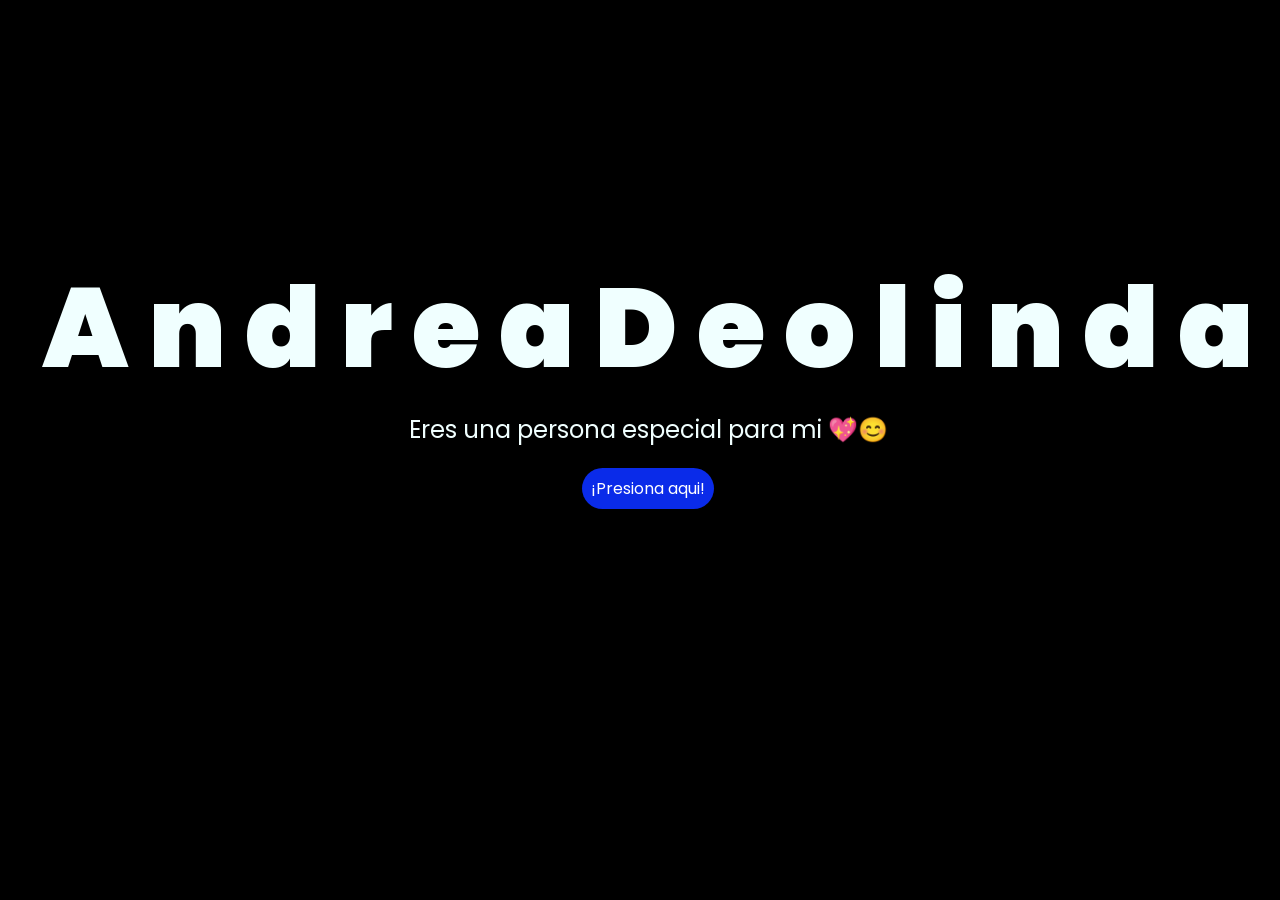
==== Flor Amarilla Mi Deo/main.html @ 90a0b3af "Add files via upload" ====
<!DOCTYPE html>
<html lang="es">

<head>
    <meta charset="UTF-8">
    <meta http-equiv="X-UA-Compatible" content="IE=edge">
    <meta name="viewport" content="width=device-width, initial-scale=1.0">
    <link rel="stylesheet" href="css/style.css">
    <link rel="icon" href="img/flowers.png" type="image/x-icon">
    <title>Flowers</title>
</head>

<body>
    <div class="greetings">
        <span>A</span>
        <span>n</span>
        <span>d</span>
        <span>r</span>
        <span>e</span>
        <span>a</span>
        <span>D</span>
        <span>e</span>
        <span>o</span>
        <span>l</span>
        <span>i</span>
        <span>n</span>
        <span>d</span>
        <span>a</span>

    </div>
    <div class="description">
        <span>Eres una persona especial para mi 💖😊</span>
    </div>
    <div class="button">
        <button class="botones">
            <a href="flower.html" style="color: #fff;">¡Presiona aqui!</a>
        </button>
    </div>
</body>

</html>
---- Flor Amarilla Mi Deo/css/style.css ----
@import url('https://fonts.googleapis.com/css2?family=Poppins:ital,wght@0,500;1,900&display=swap');
*{
    font-family: 'Poppins',cursive;
}
body{
    color: azure;
    width: 100%;
    height: 82vh;
    display: flex;
    flex-direction: column;
    align-items: center;
    justify-content: center;
    background-color: black;
    /* padding-top: -30; */
}

.botones{
    padding: 9px;
    border-radius: 80px;
    background-color: transparent;
    border: none;
}

.botones a{
    background-color: #0a2be9;
    padding: 9px;
    border-radius: 80px;
    -webkit-border-radius: 80px;
    -moz-border-radius: 80px;
    -ms-border-radius: 80px;
    -o-border-radius: 80px;

}

.botones a:focus{
    background-color: rgb(50, 194, 194);
}

.greetings{
    font-size: 7rem;
    font-weight: 900;
}
.greetings > span{
    animation: glow 2.5s ease-in-out infinite;
}
@keyframes glow{
    0%, 100%{
        color: #fff;
        text-shadow: 0 0 12px #39c6d6, 0 0 50px #39c6d6, 0 0 100px #39c6d6;
    }
    10%, 90%{
        color: #111;
        text-shadow: none;
    }
}
.greetings > span:nth-child(2){
    animation-delay: .2s ;
}
.greetings > span:nth-child(3){
    animation-delay: .4s ;
}
.greetings > span:nth-child(4){
    animation-delay: .6s;
}
.greetings > span:nth-child(5){
    animation-delay: .8s;
}
.greetings > span:nth-child(6){
    animation-delay: 1s;
}

.description{
    font-size: 1.5rem;
    margin-bottom: 20px;
}

.button a{
    text-decoration: none;
    font-size: 1rem;
    color: #111;
}

@media screen and (max-width:574px){
    .greetings{
        display: block;
        font-size: 4rem;
        font-weight: 800;
        text-align: center;
    }
    .description{
        font-size: 2rem;
    }
    
    .button a{
        font-size: 1rem;
    }
}
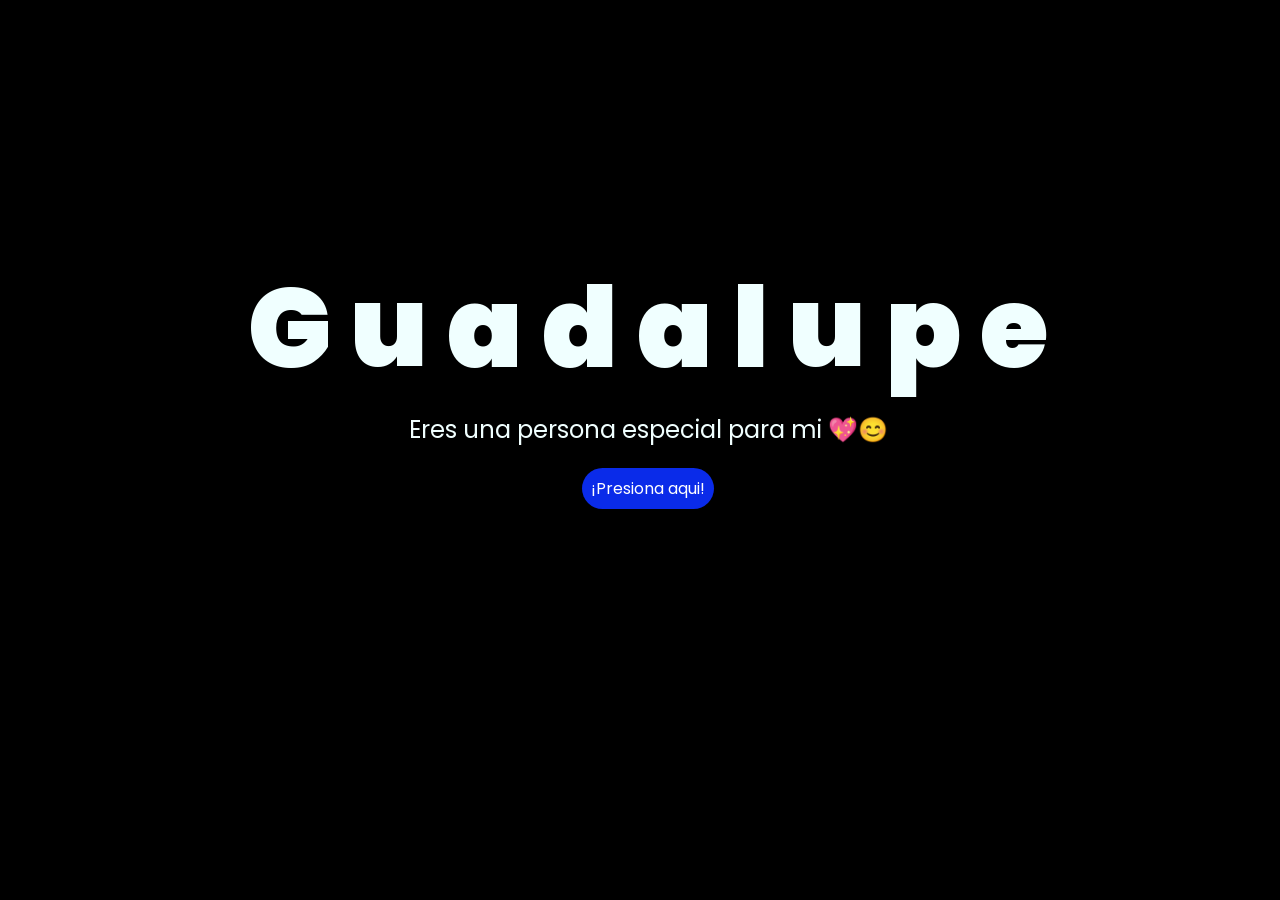
==== commit 875e1b81: "Update main.html" ====
--- a/Flor Amarilla Mi Deo/main.html
+++ b/Flor Amarilla Mi Deo/main.html
@@ -14,20 +14,15 @@
 
 <body>
     <div class="greetings">
-        <span>A</span>
-        <span>n</span>
-        <span>d</span>
-        <span>r</span>
-        <span>e</span>
+        <span>G</span>
+        <span>u</span>
         <span>a</span>
-        <span>D</span>
-        <span>e</span>
-        <span>o</span>
-        <span>l</span>
-        <span>i</span>
-        <span>n</span>
         <span>d</span>
         <span>a</span>
+        <span>l</span>
+        <span>u</span>
+        <span>p</span>
+        <span>e</span>
 
     </div>
     <div class="description">
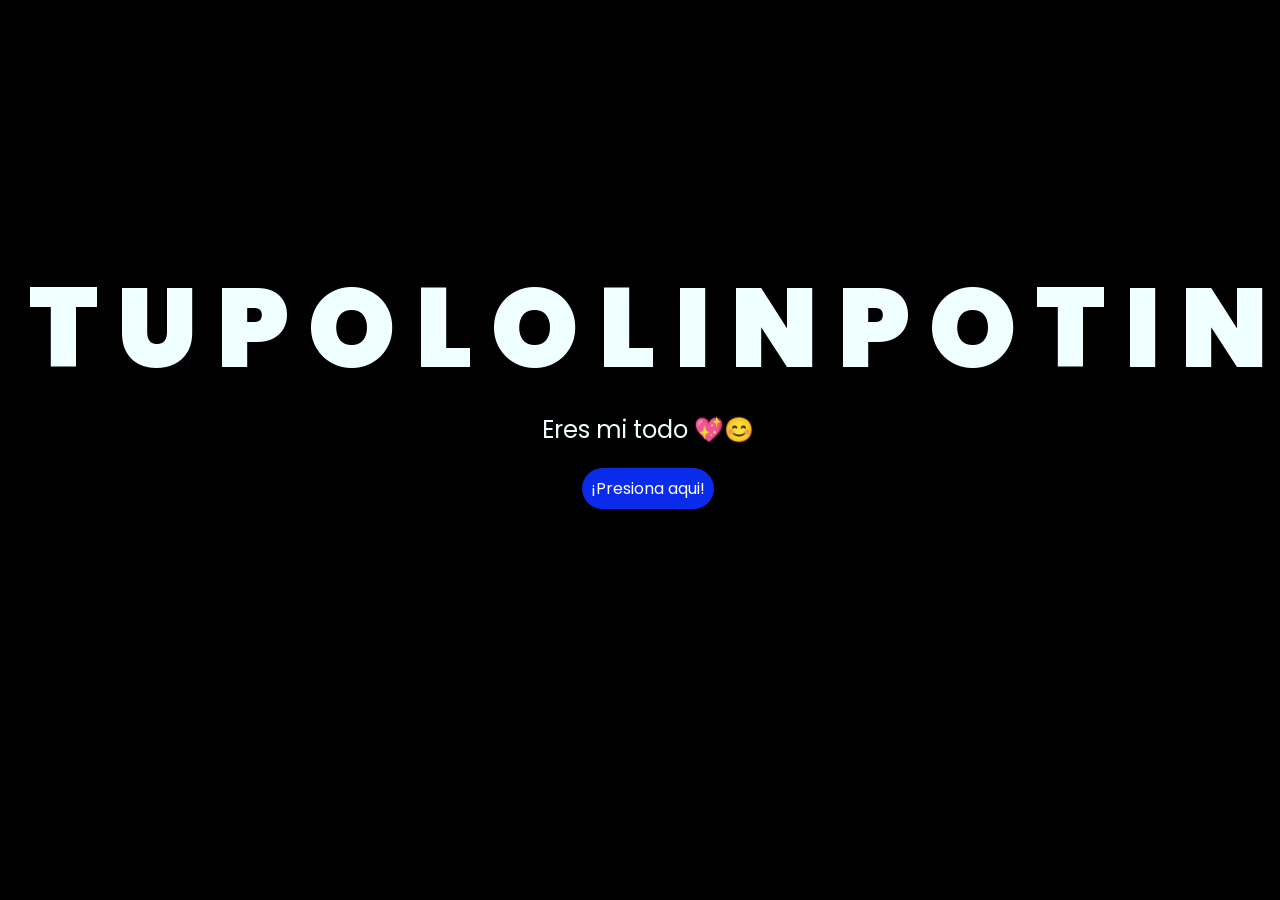
==== commit 0c8565a2: "Update main.html" ====
--- a/Flor Amarilla Mi Deo/main.html
+++ b/Flor Amarilla Mi Deo/main.html
@@ -14,19 +14,24 @@
 
 <body>
     <div class="greetings">
-        <span>G</span>
-        <span>u</span>
-        <span>a</span>
-        <span>d</span>
-        <span>a</span>
-        <span>l</span>
-        <span>u</span>
-        <span>p</span>
-        <span>e</span>
+        <span>T</span>
+        <span>U</span>
+        <span>P</span>
+        <span>O</span>
+        <span>L</span>
+        <span>O</span>
+        <span>L</span>
+        <span>I</span>
+        <span>N</span>
+        <span>P</span>
+        <span>O</span>
+        <span>T</span>
+        <span>I</span>
+        <span>N</span>
 
     </div>
     <div class="description">
-        <span>Eres una persona especial para mi 💖😊</span>
+        <span>Eres mi todo 💖😊</span>
     </div>
     <div class="button">
         <button class="botones">
